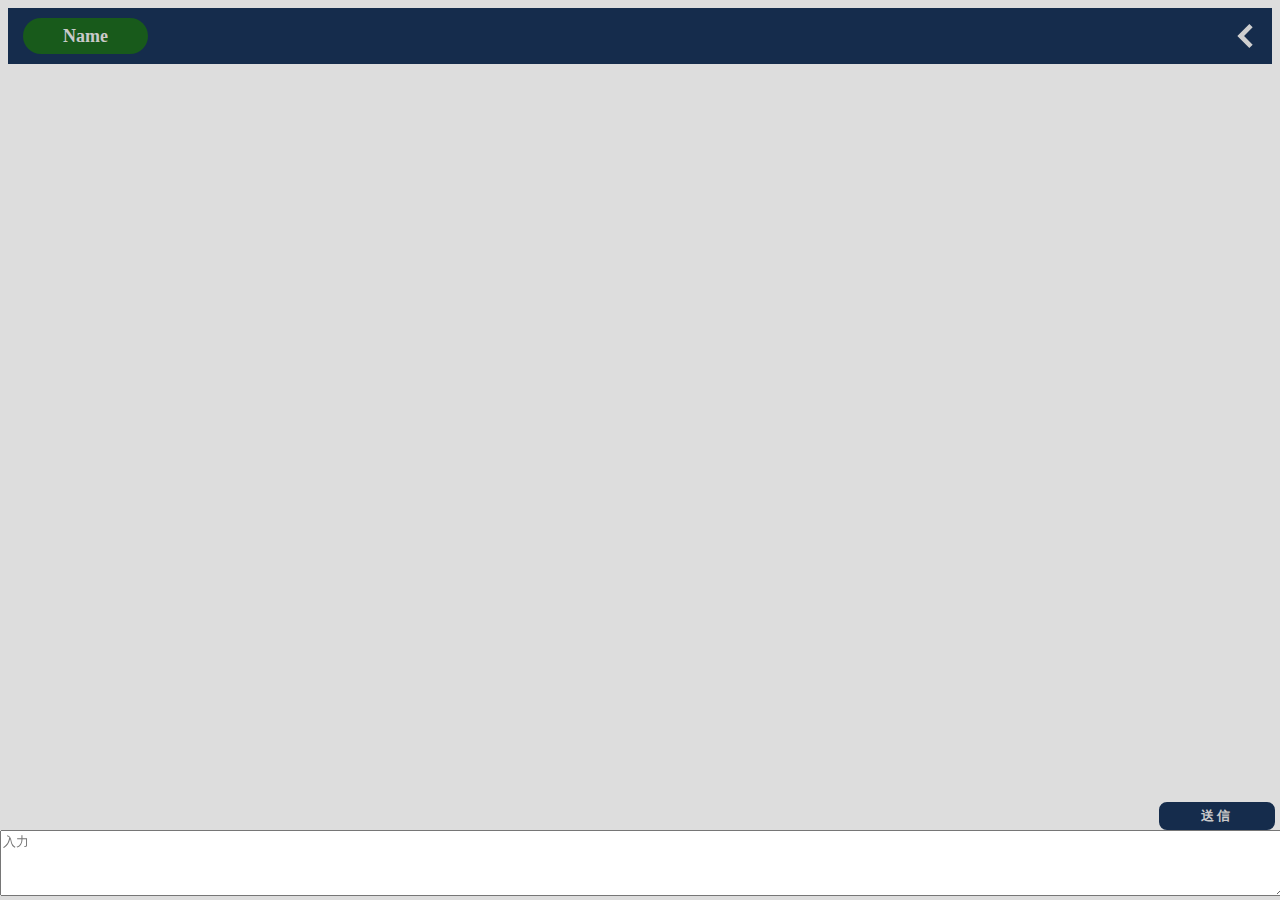
==== chat.html @ b249db4c "2021/03/30/2" ====
<!DOCTYPE html>
<html lang="ja">
<head>
    <meta charset="UTF-8">
    <meta http-equiv="X-UA-Compatible" content="IE=edge">
    <meta name="viewport" content="width=device-width, initial-scale=1.0">
    <link rel="icon" type="image/png" href="./styles/img/icon.png">
    <link rel="apple-touch-icon" sizes="180x180" href="./styles/img/icon.png">
    <link rel="stylesheet" href="https://stackpath.bootstrapcdn.com/bootstrap/4.2.1/css/bootstrap.min.css" integrity="sha384-GJzZqFGwb1QTTN6wy59ffF1BuGJpLSa9DkKMp0DgiMDm4iYMj70gZWKYbI706tWS" crossorigin="anonymous">
    <link rel="stylesheet" href="./styles/style.css">
    <title>AI chat</title>
</head>
<body>
    <div class="main-app">
        <div class="head-name">
            <div class="name"><h2>Name</h2></div>
            <img src="./styles/img/arrowBack.svg" alt="">
        </div>



        <div class="input">
            <form action="">
                <input type="submit" value="送信">
                <textarea name="" id="" rows="4" placeholder="入力"></textarea>
            </form>
        </div>
    </div>
</body>
</html>
---- styles/style.css ----
.drawer-menu-icon-burger {
  background-color: transparent;
  border: none;
  outline: none !important;
  cursor: pointer;
}

.drawer-menu-icon-burger > span {
  margin-top: 10px;
  width: 35px;
  height: 2px;
  display: block;
  background-color: #cacaca;
  -webkit-transition: -webkit-transform 0.7s;
  transition: -webkit-transform 0.7s;
  transition: transform 0.7s;
  transition: transform 0.7s, -webkit-transform 0.7s;
}

.drawer-menu-icon-burger > span:first-child {
  margin: 0;
}

.drawer-menu-icon-burger-open .drawer-menu-icon-burger > span:nth-child(1) {
  -webkit-transform: translateY(12px) rotate(-135deg);
          transform: translateY(12px) rotate(-135deg);
}

.drawer-menu-icon-burger-open .drawer-menu-icon-burger > span:nth-child(2) {
  -webkit-transform: scale(0);
          transform: scale(0);
}

.drawer-menu-icon-burger-open .drawer-menu-icon-burger > span:nth-child(3) {
  -webkit-transform: translateY(-12px) rotate(135deg);
          transform: translateY(-12px) rotate(135deg);
}

.btn {
  border-bottom: solid 3px #9e911a;
  padding: 5px 50px;
  background-color: #ecd932;
  letter-spacing: 2px;
  font-weight: bold;
}

body {
  background-color: #dddddd;
}

body h1,
body h2,
body h3 {
  margin: 0;
}

body a {
  text-decoration: none;
  color: #cacaca;
}

.content-width, .global-content .about__inner, .global-content .use__inner {
  margin: 0 auto;
  width: 90%;
}

.content-center {
  text-align: center;
}

.padding-b, .global-content .about__inner, .global-content .use {
  padding-bottom: 60px;
}

.margin-M {
  margin: 60px;
}

.global-content {
  position: relative;
}

.global-content .mobile-menu {
  position: fixed;
  top: 0;
  right: 0;
  width: 40%;
  height: 100%;
  background-color: #353f69;
  z-index: 50;
  -webkit-transform: translateX(100%);
          transform: translateX(100%);
  -webkit-transition: all 0.6s;
  transition: all 0.6s;
}

.global-content .mobile-menu__inner {
  margin-top: 150px;
}

.global-content .mobile-menu__inner > h4 {
  margin-bottom: 50px;
  width: 100%;
  text-align: center;
  font-size: 18px;
  color: #cacaca;
  line-height: 38px;
  border-bottom: solid 1px #afafaf;
}

.global-content .header-inner {
  padding: 5px 10px;
  width: 100%;
  position: fixed;
  display: -webkit-box;
  display: -ms-flexbox;
  display: flex;
  -webkit-box-pack: justify;
      -ms-flex-pack: justify;
          justify-content: space-between;
  background-color: transparent;
  z-index: 100;
}

.global-content .header-inner > h1 {
  color: #cacaca;
  font-size: 34px;
}

.global-content .header-inner .pc-menu {
  display: none;
}

.global-content .mv {
  position: relative;
  width: 100%;
  height: 60vh;
}

.global-content .mv > img {
  position: absolute;
  top: 0;
  left: 0;
  width: 100%;
  height: 100%;
  -o-object-fit: cover;
     object-fit: cover;
  -o-object-position: 53%;
     object-position: 53%;
  z-index: -100;
}

.global-content .mv > h2 {
  width: 100%;
  text-align: center;
  position: absolute;
  top: 130px;
  left: 0;
  font-size: 28px;
  letter-spacing: 2px;
  font-weight: bold;
  color: #cacaca;
  opacity: 0.99;
}

.global-content .mv > button {
  position: absolute;
  bottom: 40px;
  left: 50%;
  -webkit-transform: translateX(-50%);
          transform: translateX(-50%);
  z-index: 0;
}

.global-content .text-title {
  line-height: 80px;
  text-align: center;
  font-size: 26px;
  font-weight: bold;
  text-decoration: underline;
  letter-spacing: 1px;
}

.global-content .text {
  font-size: 18px;
}

.global-content .about {
  position: relative;
}

.global-content .about > img {
  position: absolute;
  width: 100%;
  height: 100%;
  z-index: -100;
  -o-object-fit: cover;
     object-fit: cover;
  opacity: 0.1;
}

.global-content .use {
  background-color: #152c4c;
}

.global-content .use__inner {
  color: #cacaca;
}

.global-content .use__inner > p:last-child {
  margin: 0;
}

.global-content .footer {
  background-color: black;
  color: #cacaca;
}

.global-content .footer > h3 {
  font-size: 14px;
  text-align: center;
  line-height: 50px;
}

.drawer-menu-icon-burger-open .mobile-menu {
  -webkit-transform: none;
          transform: none;
}

.main-app .head-name {
  padding: 10px 15px;
  display: -webkit-box;
  display: -ms-flexbox;
  display: flex;
  -webkit-box-pack: justify;
      -ms-flex-pack: justify;
          justify-content: space-between;
  background-color: #152c4c;
}

.main-app .head-name .name {
  padding: 0 40px;
  border-radius: 20px;
  background-color: #185a1b;
}

.main-app .head-name .name > h2 {
  font-size: 18px;
  line-height: 36px;
  color: #cacaca;
}

.main-app .head-name > img {
  width: 24px;
}

.main-app .input {
  padding: 0;
  position: fixed;
  bottom: 0px;
  left: 0;
  right: 0;
  text-align: right;
}

.main-app .input > form > input {
  margin: 0 5px;
  padding: 3px 40px;
  background-color: #152c4c;
  border: solid 2px #152c4c;
  border-radius: 8px;
  color: #cacaca;
  letter-spacing: 3px;
  font-weight: bold;
}

.main-app .input > form > textarea {
  width: 100%;
  outline: none !important;
}

@media (min-width: 860px) {
  .global-content .text-title {
    text-align: left;
  }
  .global-content .drawer-menu-icon-burger {
    display: none;
  }
  .global-content .header-inner .pc-menu {
    display: -webkit-box;
    display: -ms-flexbox;
    display: flex;
  }
  .global-content .header-inner .pc-menu > h4 {
    margin: 0;
    padding: 0 20px;
  }
  .global-content .header-inner .pc-menu > h4 > a {
    font-size: 20px;
    line-height: 44px;
    -webkit-transition: color 0.4s;
    transition: color 0.4s;
  }
  .global-content .header-inner .pc-menu > h4 > a:hover {
    color: white;
    text-decoration: none;
    border-bottom: solid 1px #ad96f1;
  }
  .global-content .about__inner {
    max-width: 960px;
  }
  .global-content .use__inner {
    max-width: 960px;
  }
}
/*# sourceMappingURL=style.css.map */
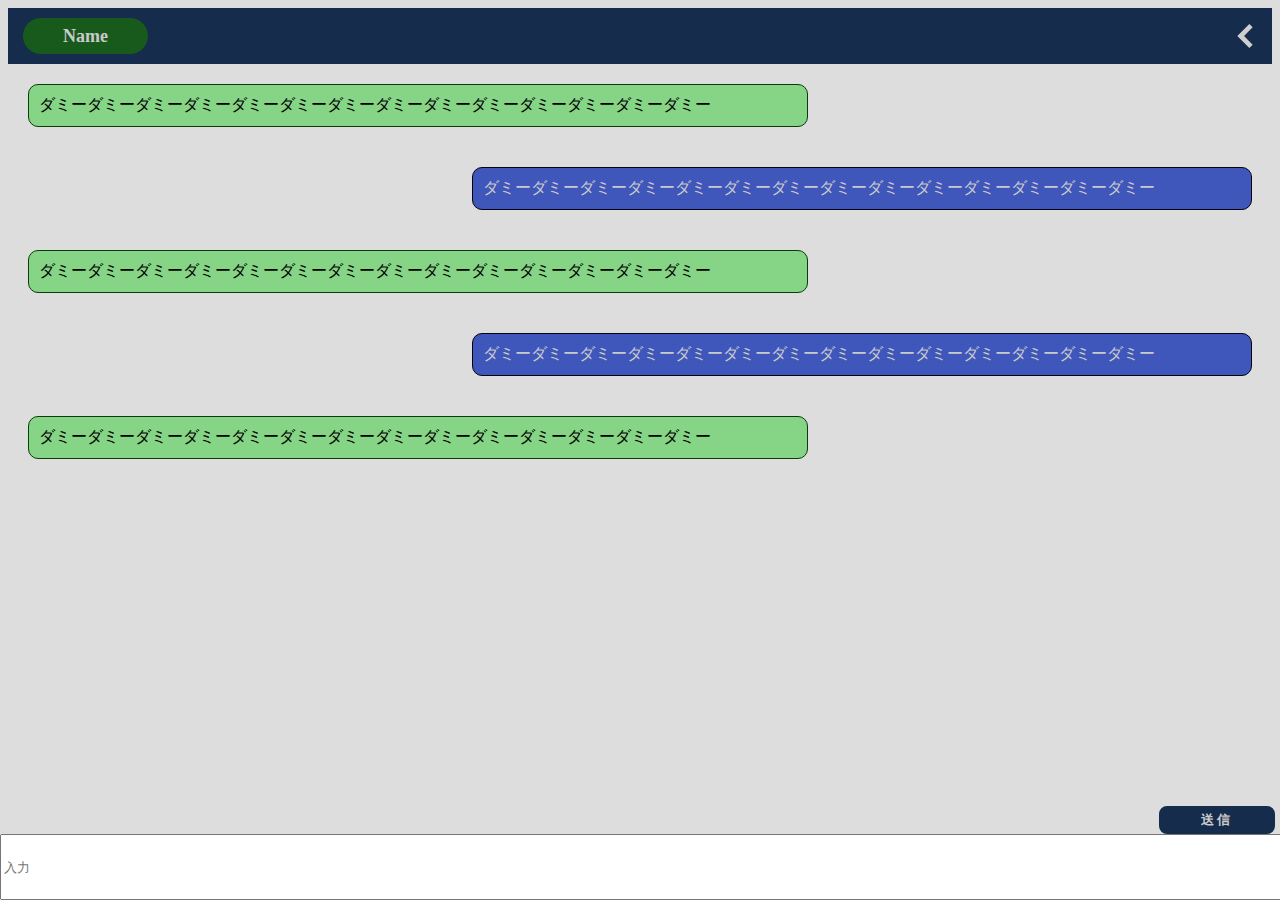
==== commit b9763627: "2021/03/30/4" ====
--- a/chat.html
+++ b/chat.html
@@ -17,12 +17,32 @@
             <img src="./styles/img/arrowBack.svg" alt="">
         </div>
 
+        <div class="chat-box">
+            <div class="ai-chat">
+                <p>ダミーダミーダミーダミーダミーダミーダミーダミーダミーダミーダミーダミーダミーダミー</p>
+            </div>
 
+            <div class="user-chat">
+                <p>ダミーダミーダミーダミーダミーダミーダミーダミーダミーダミーダミーダミーダミーダミー</p>
+            </div>
+
+            <div class="ai-chat">
+                <p>ダミーダミーダミーダミーダミーダミーダミーダミーダミーダミーダミーダミーダミーダミー</p>
+            </div>
+
+            <div class="user-chat">
+                <p>ダミーダミーダミーダミーダミーダミーダミーダミーダミーダミーダミーダミーダミーダミー</p>
+            </div>
+
+            <div class="ai-chat">
+                <p>ダミーダミーダミーダミーダミーダミーダミーダミーダミーダミーダミーダミーダミーダミー</p>
+            </div>
+        </div>
 
         <div class="input">
             <form action="">
-                <input type="submit" value="送信">
-                <textarea name="" id="" rows="4" placeholder="入力"></textarea>
+                <input type="submit" value="送信" class="send-btn">
+                <input type="text" class="text-in" placeholder="入力">
             </form>
         </div>
     </div>
--- a/styles/style.css
+++ b/styles/style.css
@@ -254,16 +254,55 @@
   width: 24px;
 }
 
+.main-app .chat-box {
+  height: 82vh;
+  overflow-y: scroll;
+}
+
+.main-app .chat-box .ai-chat {
+  text-align: left;
+}
+
+.main-app .chat-box .ai-chat > p {
+  text-align: left;
+  display: inline-block;
+  margin: 20px 0;
+  margin-left: 20px;
+  padding: 10px;
+  width: 60%;
+  border: solid 1px #0b3a0b;
+  border-radius: 10px;
+  background-color: #86d486;
+  color: black;
+}
+
+.main-app .chat-box .user-chat {
+  text-align: right;
+}
+
+.main-app .chat-box .user-chat > p {
+  text-align: left;
+  display: inline-block;
+  margin: 20px 0;
+  margin-right: 20px;
+  padding: 10px;
+  width: 60%;
+  border: solid 1px #030210;
+  border-radius: 10px;
+  background-color: #3f56bb;
+  color: #cacaca;
+}
+
 .main-app .input {
   padding: 0;
   position: fixed;
-  bottom: 0px;
+  bottom: 0;
   left: 0;
   right: 0;
   text-align: right;
 }
 
-.main-app .input > form > input {
+.main-app .input > form .send-btn {
   margin: 0 5px;
   padding: 3px 40px;
   background-color: #152c4c;
@@ -274,7 +313,13 @@
   font-weight: bold;
 }
 
+.main-app .input > form .text-in {
+  width: 100%;
+  height: 60px;
+}
+
 .main-app .input > form > textarea {
+  margin: 0;
   width: 100%;
   outline: none !important;
 }
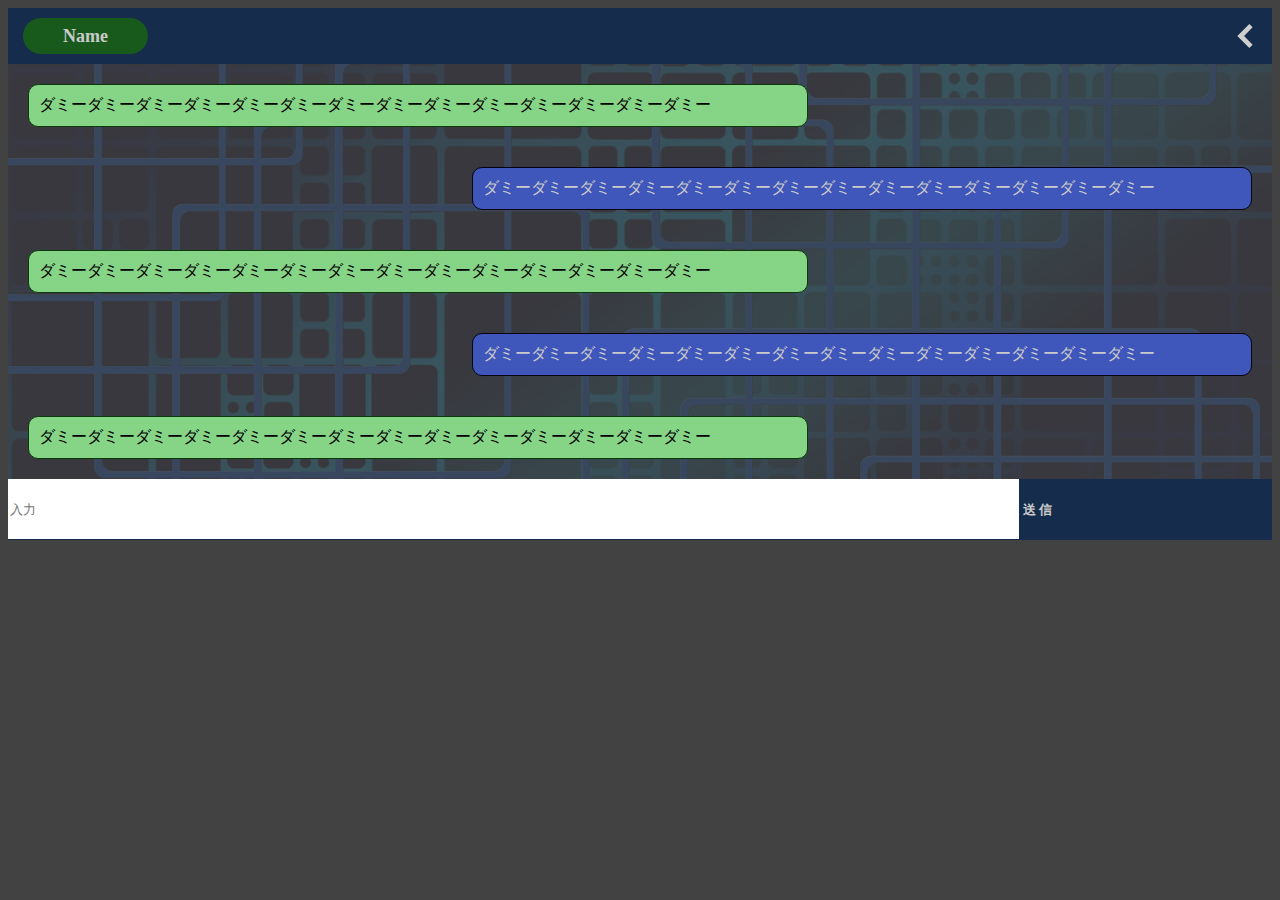
==== commit e23918ab: "2021/03/30/7" ====
--- a/chat.html
+++ b/chat.html
@@ -10,7 +10,7 @@
     <link rel="stylesheet" href="./styles/style.css">
     <title>AI chat</title>
 </head>
-<body>
+<body style="background-color: #424242;">
     <div class="main-app">
         <div class="head-name">
             <div class="name"><h2>Name</h2></div>
@@ -18,6 +18,7 @@
         </div>
 
         <div class="chat-box">
+            <img src="./styles/img/chatBack.jpg" alt="">
             <div class="ai-chat">
                 <p>ダミーダミーダミーダミーダミーダミーダミーダミーダミーダミーダミーダミーダミーダミー</p>
             </div>
@@ -41,8 +42,8 @@
 
         <div class="input">
             <form action="">
+                <input type="text" class="text-in" placeholder="入力">
                 <input type="submit" value="送信" class="send-btn">
-                <input type="text" class="text-in" placeholder="入力">
             </form>
         </div>
     </div>
--- a/styles/style.css
+++ b/styles/style.css
@@ -235,6 +235,9 @@
   -webkit-box-pack: justify;
       -ms-flex-pack: justify;
           justify-content: space-between;
+  -webkit-box-align: center;
+      -ms-flex-align: center;
+          align-items: center;
   background-color: #152c4c;
 }
 
@@ -252,11 +255,23 @@
 
 .main-app .head-name > img {
   width: 24px;
+  height: 24px;
 }
 
 .main-app .chat-box {
-  height: 82vh;
-  overflow-y: scroll;
+  position: relative;
+}
+
+.main-app .chat-box > img {
+  position: absolute;
+  top: 0;
+  left: 0;
+  width: 100%;
+  height: 100%;
+  -o-object-fit: cover;
+     object-fit: cover;
+  z-index: -100;
+  opacity: 0.15;
 }
 
 .main-app .chat-box .ai-chat {
@@ -293,35 +308,30 @@
   color: #cacaca;
 }
 
-.main-app .input {
+.main-app .input > form {
+  background-color: #152c4c;
+}
+
+.main-app .input > form .send-btn {
+  margin: 0;
   padding: 0;
-  position: fixed;
-  bottom: 0;
-  left: 0;
-  right: 0;
-  text-align: right;
-}
-
-.main-app .input > form .send-btn {
-  margin: 0 5px;
-  padding: 3px 40px;
-  background-color: #152c4c;
-  border: solid 2px #152c4c;
-  border-radius: 8px;
+  height: 60px;
+  background-color: transparent;
+  border: none;
   color: #cacaca;
   letter-spacing: 3px;
   font-weight: bold;
+  -webkit-box-sizing: border-box;
+          box-sizing: border-box;
 }
 
 .main-app .input > form .text-in {
-  width: 100%;
+  margin: 0;
+  width: 80%;
   height: 60px;
-}
-
-.main-app .input > form > textarea {
-  margin: 0;
-  width: 100%;
-  outline: none !important;
+  border: none;
+  -webkit-box-sizing: border-box;
+          box-sizing: border-box;
 }
 
 @media (min-width: 860px) {
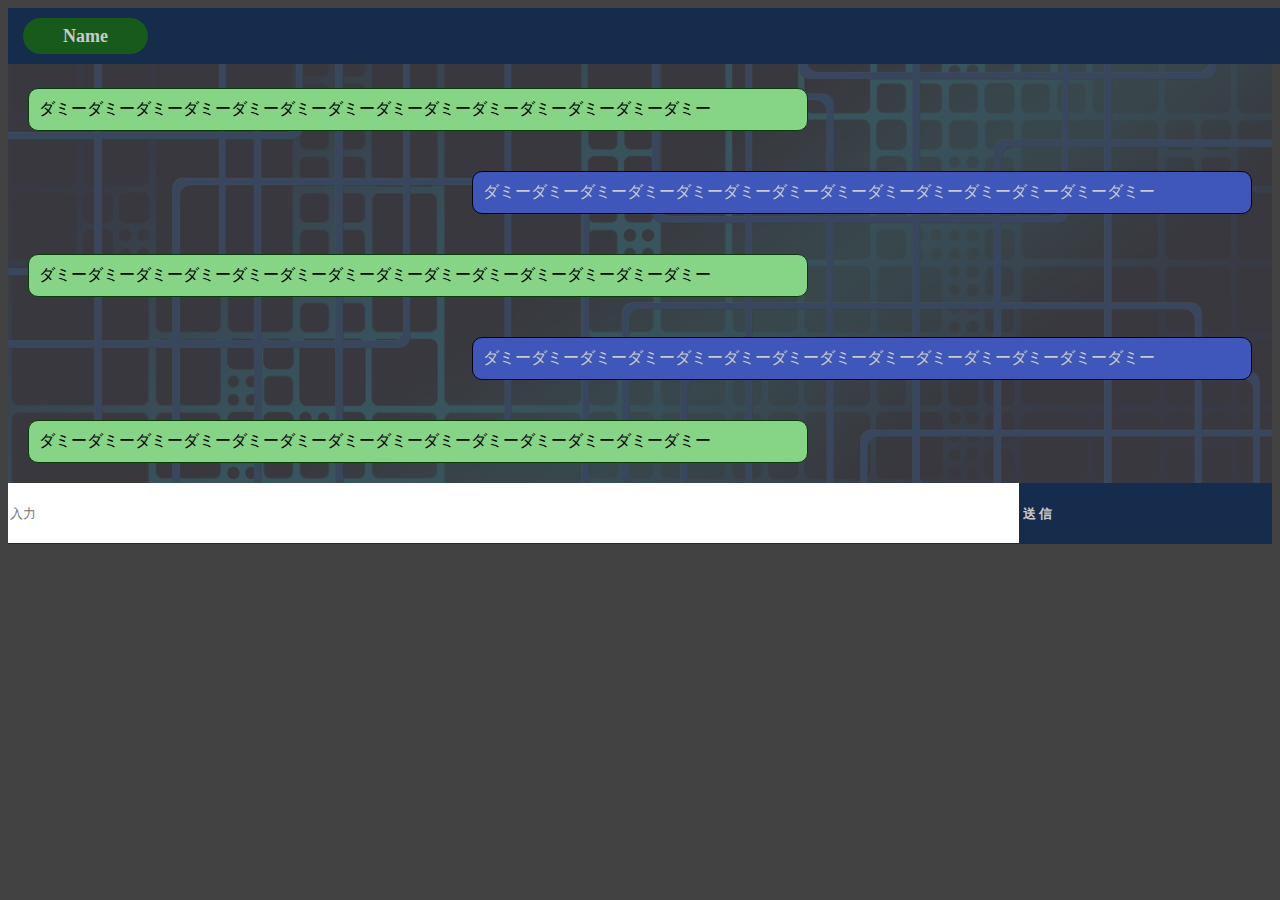
==== commit fc957bea: "2021/03/30/8" ====
--- a/chat.html
+++ b/chat.html
@@ -14,7 +14,7 @@
     <div class="main-app">
         <div class="head-name">
             <div class="name"><h2>Name</h2></div>
-            <img src="./styles/img/arrowBack.svg" alt="">
+            <img src="./styles/img/arrowBack.svg" alt="" id="back-page">
         </div>
 
         <div class="chat-box">
@@ -47,5 +47,8 @@
             </form>
         </div>
     </div>
+
+    <script src="./script/addEvent.js"></script>
+    <script src="./script/main.js"></script>
 </body>
 </html>--- a/styles/style.css
+++ b/styles/style.css
@@ -228,6 +228,8 @@
 }
 
 .main-app .head-name {
+  position: fixed;
+  width: 100%;
   padding: 10px 15px;
   display: -webkit-box;
   display: -ms-flexbox;
@@ -239,6 +241,7 @@
       -ms-flex-align: center;
           align-items: center;
   background-color: #152c4c;
+  z-index: 100;
 }
 
 .main-app .head-name .name {
@@ -259,6 +262,7 @@
 }
 
 .main-app .chat-box {
+  padding-top: 60px;
   position: relative;
 }
 
@@ -272,6 +276,10 @@
      object-fit: cover;
   z-index: -100;
   opacity: 0.15;
+  -webkit-animation: kf-chat-back-img 60s linear;
+          animation: kf-chat-back-img 60s linear;
+  -webkit-animation-iteration-count: infinite;
+          animation-iteration-count: infinite;
 }
 
 .main-app .chat-box .ai-chat {
@@ -334,6 +342,33 @@
           box-sizing: border-box;
 }
 
+@-webkit-keyframes kf-chat-back-img {
+  0% {
+    object-position: 0%;
+  }
+  50% {
+    object-position: 100%;
+  }
+  100% {
+    object-position: 0%;
+  }
+}
+
+@keyframes kf-chat-back-img {
+  0% {
+    -o-object-position: 0%;
+       object-position: 0%;
+  }
+  50% {
+    -o-object-position: 100%;
+       object-position: 100%;
+  }
+  100% {
+    -o-object-position: 0%;
+       object-position: 0%;
+  }
+}
+
 @media (min-width: 860px) {
   .global-content .text-title {
     text-align: left;
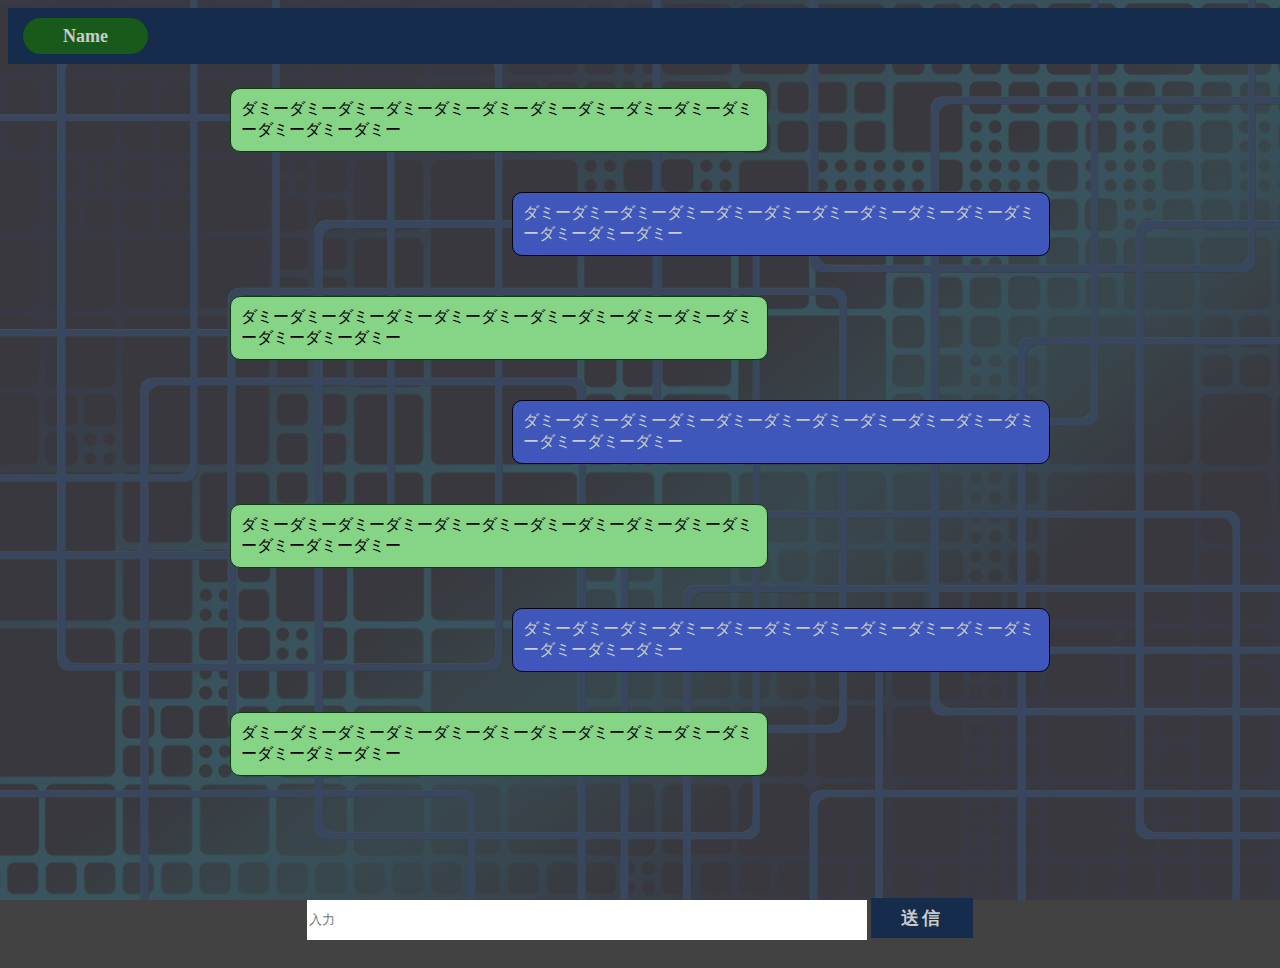
==== commit 4f6ae5a4: "2021/03/31/1" ====
--- a/chat.html
+++ b/chat.html
@@ -12,31 +12,42 @@
 </head>
 <body style="background-color: #424242;">
     <div class="main-app">
+        <img src="./styles/img/chatBack.jpg" alt="">
+
         <div class="head-name">
             <div class="name"><h2>Name</h2></div>
             <img src="./styles/img/arrowBack.svg" alt="" id="back-page">
         </div>
 
         <div class="chat-box">
-            <img src="./styles/img/chatBack.jpg" alt="">
-            <div class="ai-chat">
-                <p>ダミーダミーダミーダミーダミーダミーダミーダミーダミーダミーダミーダミーダミーダミー</p>
-            </div>
+            <div class="chat-box__inner">
+                <div class="ai-chat">
+                    <p>ダミーダミーダミーダミーダミーダミーダミーダミーダミーダミーダミーダミーダミーダミー</p>
+                </div>
+    
+                <div class="user-chat">
+                    <p>ダミーダミーダミーダミーダミーダミーダミーダミーダミーダミーダミーダミーダミーダミー</p>
+                </div>
+    
+                <div class="ai-chat">
+                    <p>ダミーダミーダミーダミーダミーダミーダミーダミーダミーダミーダミーダミーダミーダミー</p>
+                </div>
+    
+                <div class="user-chat">
+                    <p>ダミーダミーダミーダミーダミーダミーダミーダミーダミーダミーダミーダミーダミーダミー</p>
+                </div>
+    
+                <div class="ai-chat">
+                    <p>ダミーダミーダミーダミーダミーダミーダミーダミーダミーダミーダミーダミーダミーダミー</p>
+                </div>
 
-            <div class="user-chat">
-                <p>ダミーダミーダミーダミーダミーダミーダミーダミーダミーダミーダミーダミーダミーダミー</p>
-            </div>
+                <div class="user-chat">
+                    <p>ダミーダミーダミーダミーダミーダミーダミーダミーダミーダミーダミーダミーダミーダミー</p>
+                </div>
 
-            <div class="ai-chat">
-                <p>ダミーダミーダミーダミーダミーダミーダミーダミーダミーダミーダミーダミーダミーダミー</p>
-            </div>
-
-            <div class="user-chat">
-                <p>ダミーダミーダミーダミーダミーダミーダミーダミーダミーダミーダミーダミーダミーダミー</p>
-            </div>
-
-            <div class="ai-chat">
-                <p>ダミーダミーダミーダミーダミーダミーダミーダミーダミーダミーダミーダミーダミーダミー</p>
+                <div class="ai-chat">
+                    <p>ダミーダミーダミーダミーダミーダミーダミーダミーダミーダミーダミーダミーダミーダミー</p>
+                </div>
             </div>
         </div>
 
--- a/styles/style.css
+++ b/styles/style.css
@@ -227,6 +227,22 @@
           transform: none;
 }
 
+.main-app > img {
+  position: absolute;
+  top: 0;
+  left: 0;
+  width: 100%;
+  height: 100%;
+  -o-object-fit: cover;
+     object-fit: cover;
+  z-index: -100;
+  opacity: 0.15;
+  -webkit-animation: kf-chat-back-img 60s linear;
+          animation: kf-chat-back-img 60s linear;
+  -webkit-animation-iteration-count: infinite;
+          animation-iteration-count: infinite;
+}
+
 .main-app .head-name {
   position: fixed;
   width: 100%;
@@ -264,29 +280,21 @@
 .main-app .chat-box {
   padding-top: 60px;
   position: relative;
-}
-
-.main-app .chat-box > img {
-  position: absolute;
-  top: 0;
-  left: 0;
-  width: 100%;
-  height: 100%;
-  -o-object-fit: cover;
-     object-fit: cover;
-  z-index: -100;
-  opacity: 0.15;
-  -webkit-animation: kf-chat-back-img 60s linear;
-          animation: kf-chat-back-img 60s linear;
-  -webkit-animation-iteration-count: infinite;
-          animation-iteration-count: infinite;
-}
-
-.main-app .chat-box .ai-chat {
+  height: 90vh;
+  overflow-y: scroll;
+  -ms-overflow-style: none;
+  scrollbar-width: none;
+}
+
+.main-app .chat-box::-webkit-scrollbar {
+  display: none;
+}
+
+.main-app .chat-box__inner .ai-chat {
   text-align: left;
 }
 
-.main-app .chat-box .ai-chat > p {
+.main-app .chat-box__inner .ai-chat > p {
   text-align: left;
   display: inline-block;
   margin: 20px 0;
@@ -299,11 +307,11 @@
   color: black;
 }
 
-.main-app .chat-box .user-chat {
+.main-app .chat-box__inner .user-chat {
   text-align: right;
 }
 
-.main-app .chat-box .user-chat > p {
+.main-app .chat-box__inner .user-chat > p {
   text-align: left;
   display: inline-block;
   margin: 20px 0;
@@ -317,26 +325,27 @@
 }
 
 .main-app .input > form {
-  background-color: #152c4c;
+  text-align: center;
 }
 
 .main-app .input > form .send-btn {
   margin: 0;
-  padding: 0;
-  height: 60px;
-  background-color: transparent;
   border: none;
   color: #cacaca;
   letter-spacing: 3px;
   font-weight: bold;
   -webkit-box-sizing: border-box;
           box-sizing: border-box;
+  font-size: 18px;
+  padding: 0 30px;
+  height: 40px;
+  background-color: #152c4c;
 }
 
 .main-app .input > form .text-in {
   margin: 0;
-  width: 80%;
-  height: 60px;
+  width: 60%;
+  height: 40px;
   border: none;
   -webkit-box-sizing: border-box;
           box-sizing: border-box;
@@ -402,5 +411,23 @@
   .global-content .use__inner {
     max-width: 960px;
   }
+  .main-app > img {
+    -webkit-animation-play-state: paused;
+            animation-play-state: paused;
+  }
+  .main-app .chat-box {
+    width: 860px;
+    margin: 0 auto;
+  }
+  .main-app .chat-box__inner {
+    max-width: 960px;
+  }
+  .main-app .input {
+    padding: 20px 0;
+  }
+  .main-app .input > form .text-in {
+    width: 560px;
+    height: 40px;
+  }
 }
 /*# sourceMappingURL=style.css.map */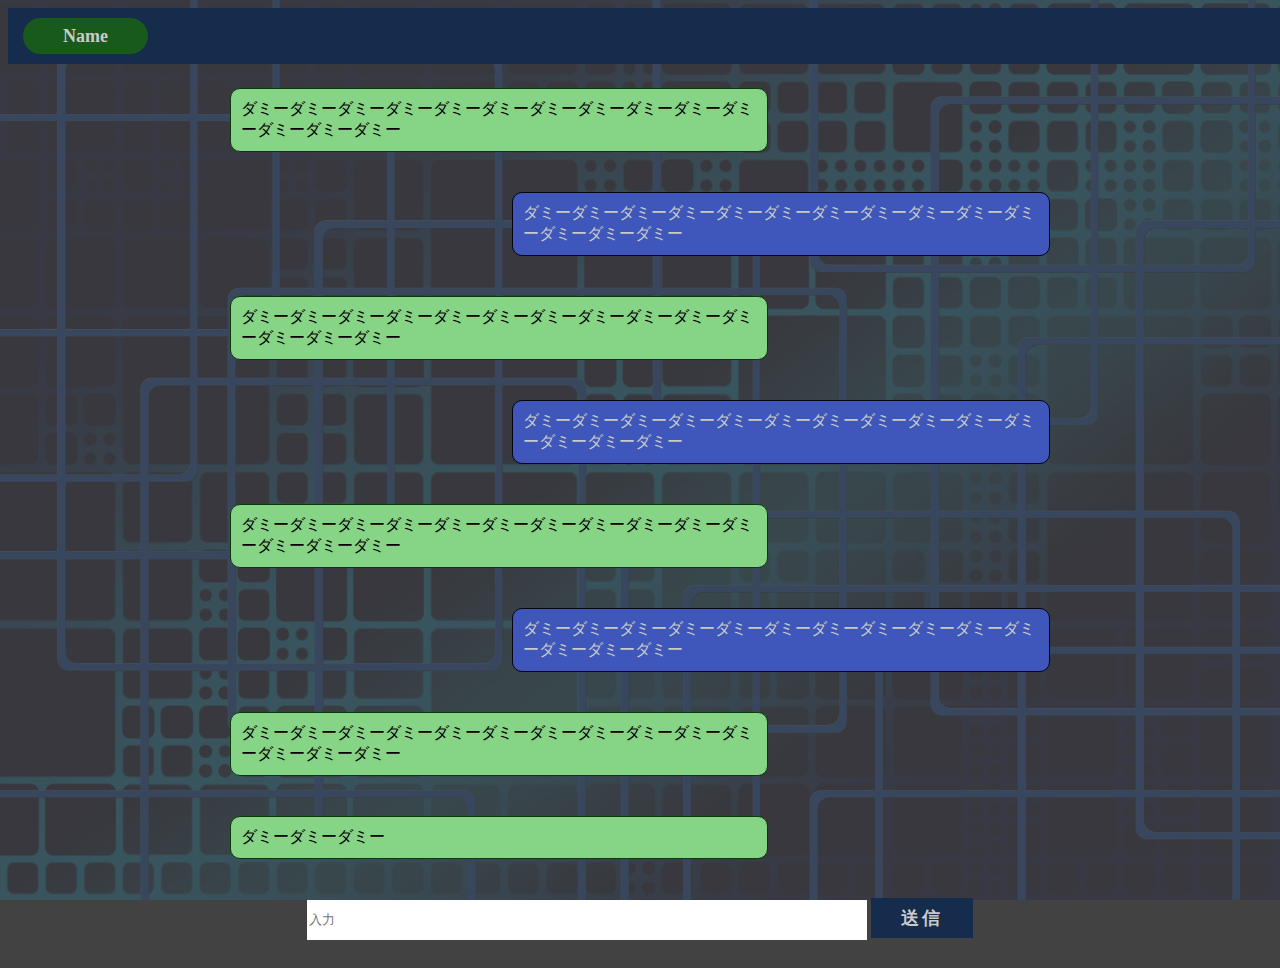
==== commit 9d6e8b21: "2021/03/31/1" ====
--- a/chat.html
+++ b/chat.html
@@ -19,8 +19,8 @@
             <img src="./styles/img/arrowBack.svg" alt="" id="back-page">
         </div>
 
-        <div class="chat-box">
-            <div class="chat-box__inner">
+        <div class="chat-box" id="chat-box">
+            <div class="chat-box__inner" id="chat-box__inner">
                 <div class="ai-chat">
                     <p>ダミーダミーダミーダミーダミーダミーダミーダミーダミーダミーダミーダミーダミーダミー</p>
                 </div>
@@ -59,6 +59,8 @@
         </div>
     </div>
 
+    <script src="./script/getData.js"></script>
+    <script src="./script/displayChat.js"></script>
     <script src="./script/addEvent.js"></script>
     <script src="./script/main.js"></script>
 </body>
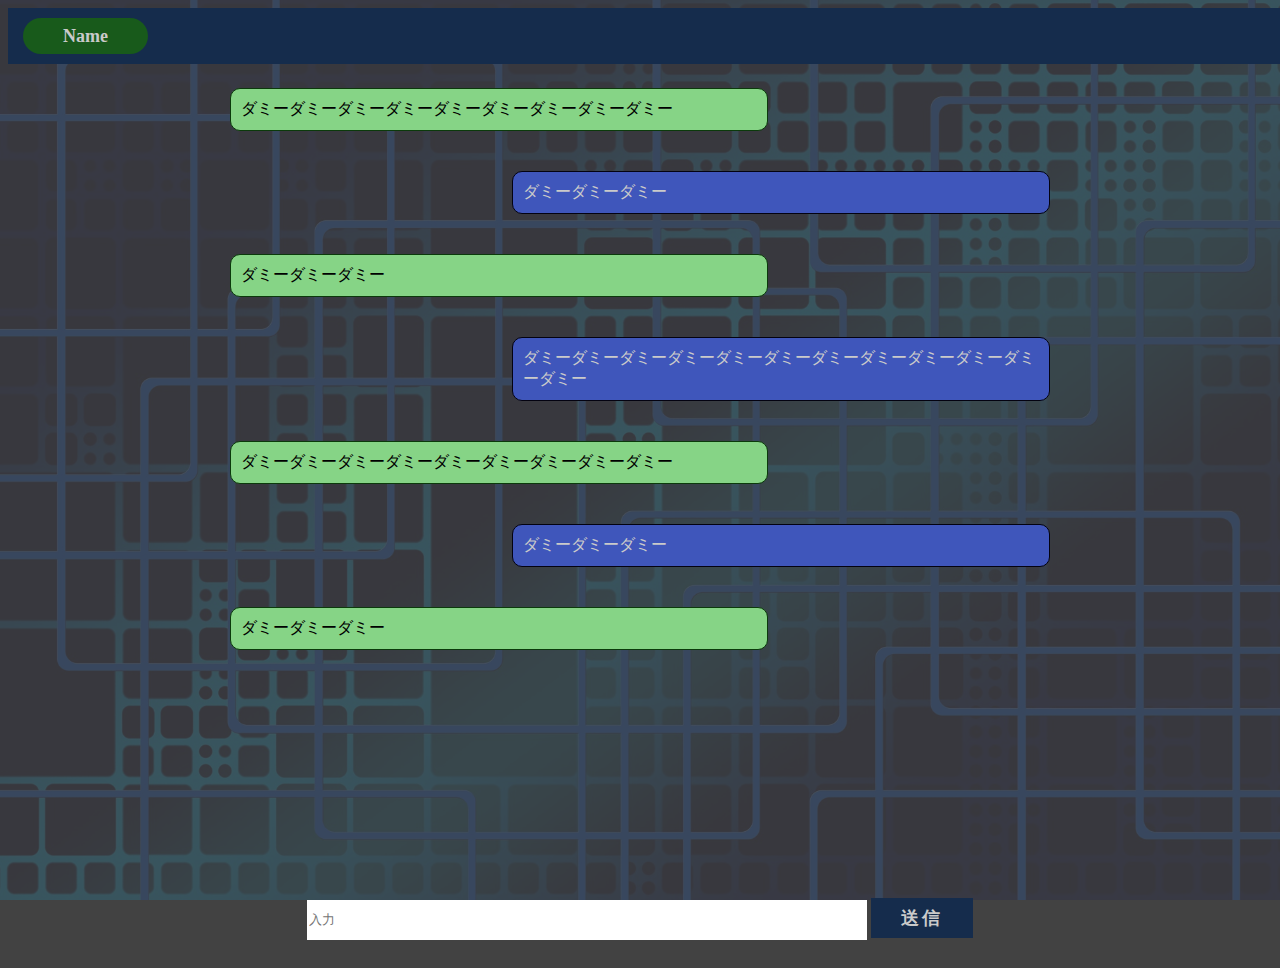
==== commit 8da0b250: "2021/03/31/5" ====
--- a/chat.html
+++ b/chat.html
@@ -21,33 +21,12 @@
 
         <div class="chat-box" id="chat-box">
             <div class="chat-box__inner" id="chat-box__inner">
-                <div class="ai-chat">
+                <!-- <div class="ai-chat">
                     <p>ダミーダミーダミーダミーダミーダミーダミーダミーダミーダミーダミーダミーダミーダミー</p>
                 </div>
-    
                 <div class="user-chat">
                     <p>ダミーダミーダミーダミーダミーダミーダミーダミーダミーダミーダミーダミーダミーダミー</p>
-                </div>
-    
-                <div class="ai-chat">
-                    <p>ダミーダミーダミーダミーダミーダミーダミーダミーダミーダミーダミーダミーダミーダミー</p>
-                </div>
-    
-                <div class="user-chat">
-                    <p>ダミーダミーダミーダミーダミーダミーダミーダミーダミーダミーダミーダミーダミーダミー</p>
-                </div>
-    
-                <div class="ai-chat">
-                    <p>ダミーダミーダミーダミーダミーダミーダミーダミーダミーダミーダミーダミーダミーダミー</p>
-                </div>
-
-                <div class="user-chat">
-                    <p>ダミーダミーダミーダミーダミーダミーダミーダミーダミーダミーダミーダミーダミーダミー</p>
-                </div>
-
-                <div class="ai-chat">
-                    <p>ダミーダミーダミーダミーダミーダミーダミーダミーダミーダミーダミーダミーダミーダミー</p>
-                </div>
+                </div> -->
             </div>
         </div>
 
